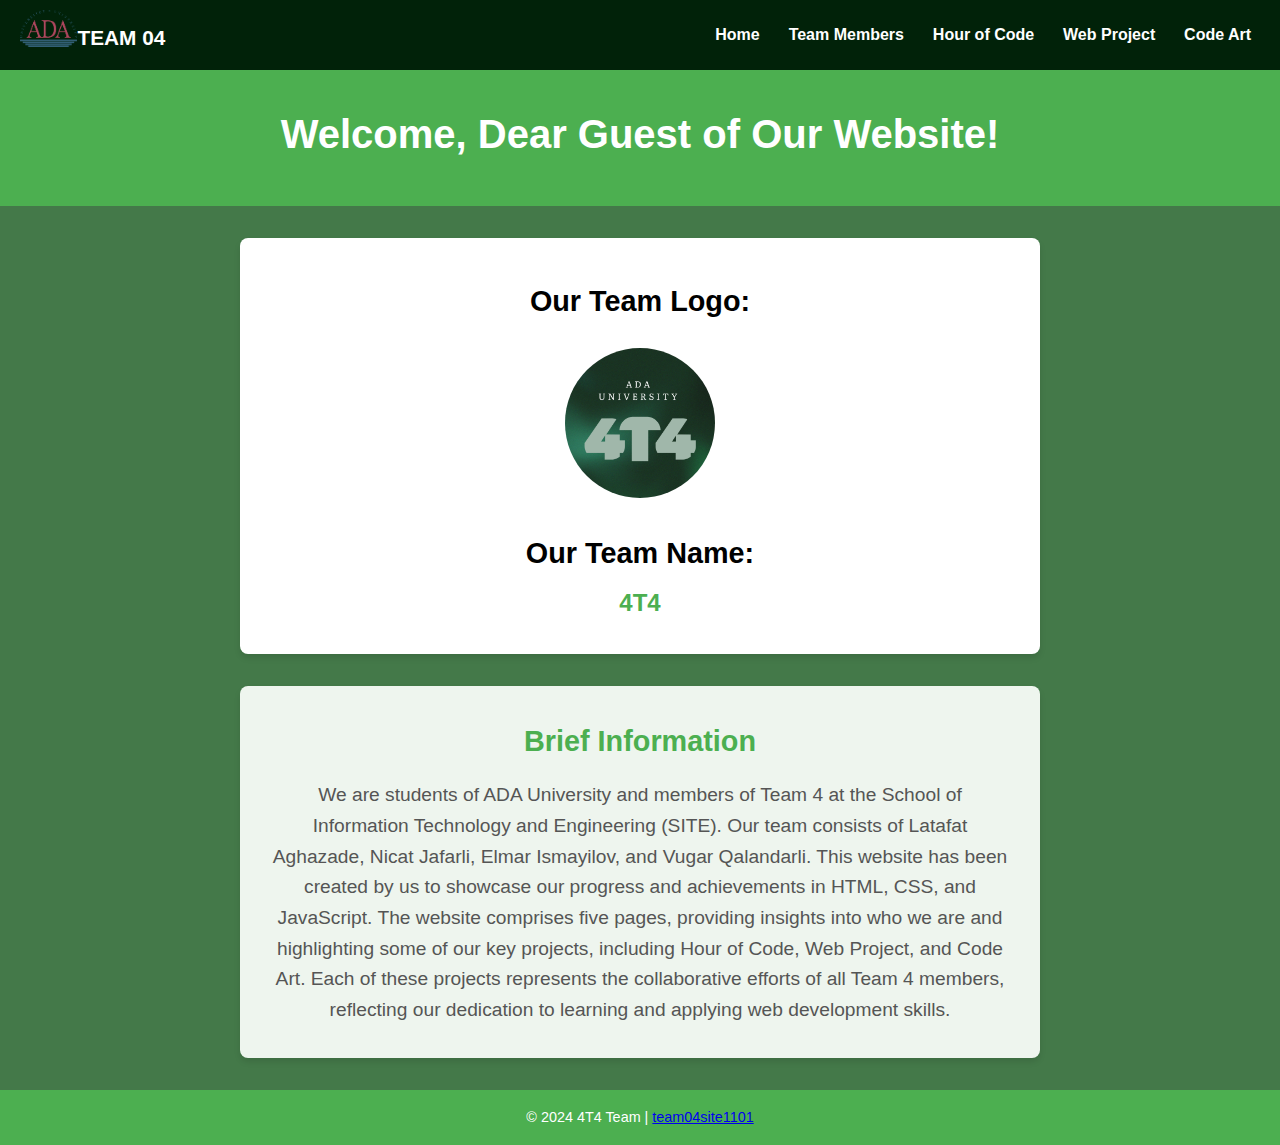
==== index.html @ 17ee94c1 "First commit" ====
<!DOCTYPE html>
<!-- 
    SITE 1101 Principles of Information Systems 
    (c)2024 by Elmar Ismayilov 
    Submitted in partial fulfillment of the requirements of the course.
-->
<html>
    <head>
        <title>Homework 3: How websites work?</title>
        <link rel="stylesheet" href="cssofindex.css">  
        <script type="text/javascript" src="scripts.js"></script>      
    </head>
    <body>
        <nav class = "bla">
            <img src="/media/ada_logo_color.png" alt="Logo" >
            <h2 class="h2">TEAM 04</h2>
            <ul>
                <li><a href="index.html">Home</a></li>
                <li><a href="team-members.html">Team Members</a></li>
                <li><a href="hour-of-code.html">Hour of Code</a></li>
                <li><a href="web-project.html">Web Project</a></li>
                <li><a href="code-artist.html">Code Art</a></li>
            </ul>
        </nav>
        <header class="header">
            <div class="introduce">
                <h1>Welcome, Dear Guest of Our Website!</h1>
            </div>
        </header>
        <main>
            <section class="logo-and-name">
                <h2>Our Team Logo:</h2>
                <img src="/media/Ada University.png" alt="Team Logo" class="logo">
                <h2>Our Team Name:</h2>
                <h3>4T4</h3>
            </section>
            <section class="general-info">
                <h2>Brief Information</h2>
                <p>We are students of ADA University and members of Team 4 at the School of Information Technology and Engineering (SITE). Our team consists of Latafat Aghazade, Nicat Jafarli, Elmar Ismayilov, and Vugar Qalandarli. This website has been created by us to showcase our progress and achievements in HTML, CSS, and JavaScript.
                    The website comprises five pages, providing insights into who we are and highlighting some of our key projects, including Hour of Code, Web Project, and Code Art. Each of these projects represents the collaborative efforts of all Team 4 members, reflecting our dedication to learning and applying web development skills.</p>
            </section>
        </main>
        <footer class="footer">
            <p>© 2024 4T4 Team | <a href="https://www.instagram.com/team04site1101?igsh=cDJnbm1hbzE4Ymlo">team04site1101</a> </p>
        </footer>
 
    </body>
</html>
---- cssofindex.css ----
:root {
    --ada-blue: #336178;
    --ada-red: #ae485e;
}


body {
    font-family: Arial, sans-serif;
    margin: 0;       
     padding: 0;
    line-height: 1.6;
    background-color:  rgb(68, 121, 73);
}
.bla {
    display: flex;
    justify-content: space-between;
    align-items: center;
    width: 100%;
    padding: 10px;
    box-sizing: border-box;
    background-color: rgb(1, 34, 9);
    color:#ffff

}

.bla ul {
    list-style: none;
    padding: 0;
    margin: 0;
    display: flex;
    gap: 10px;
    width: 45%;
}

.bla ul li {
    flex-grow: 1;
    color:#ffff
    
}

.bla ul li a {
    text-decoration: none;
    color: rgb(255, 255, 255);
    font-weight: bold;
    text-align: left;
}

.bla img {
    height: 50px;
    padding-bottom: 13px;
    margin-left: 10px;
}

.bla h2 {
    padding-right: 550px;
    padding-top: 5px;
    font-size: 1.3rem;
    font-weight: bold;
}

.bla li:hover {
    transform: translateY(-5px); 
    transition-duration: 0.5s;
}

.bla a img {
    display: inline-block;
}

.bla a:hover {
    color: var(--text-light);
}

.bla a {
    color: black;
    text-decoration: none;
    font-weight: bold;
    display: block;
}

.bla h2, .bla img {
white-space: nowrap;
}
.introduce h1 {
    text-align: center;
}
/* General Reset */
* {
    margin: 0;
    padding: 0;
    box-sizing: border-box;
}

/* Header */
.header {
    background: #4CAF50 ;
    color: white;
    text-align: center;
    padding: 2rem 1rem;
}

.header h1 {
    font-size: 2.5rem;
    margin-bottom: 0.5rem;
}


/* Logo and Team Name Section */
.logo-and-name {
    text-align: center;
    padding: 2rem;
    background-color: white;
    margin: 2rem auto;
    box-shadow: 0 4px 6px rgba(0, 0, 0, 0.1);
    border-radius: 8px;
    max-width: 800px;
}

.logo-and-name .logo {
    width: 150px;
    height: auto;
    margin: 1rem 0;
}

.logo-and-name img {
    border-radius: 100%;
}

.logo-and-name h2 {
    font-size: 1.8rem;
    margin: 0.5rem 0;
}

.logo-and-name h3 {
    font-size: 1.5rem;
    color: #4CAF50;
}

/* General Info Section */
.general-info {
    padding: 2rem;
    background-color: #eef5ee;
    text-align: center;
    margin: 2rem auto;
    border-radius: 8px;
    max-width: 800px;
    box-shadow: 0 4px 6px rgba(0, 0, 0, 0.1);
}

.general-info h2 {
    font-size: 1.8rem;
    color: #4CAF50;
    margin-bottom: 1rem;
}

.general-info p {
    font-size: 1.2rem;
    color: #555;
}

/* Footer */
.footer {
    text-align: center;
    padding: 1rem;
    background-color: #4CAF50;
    color: white;
    margin-top: 2rem;
    font-size: 0.9rem;
}
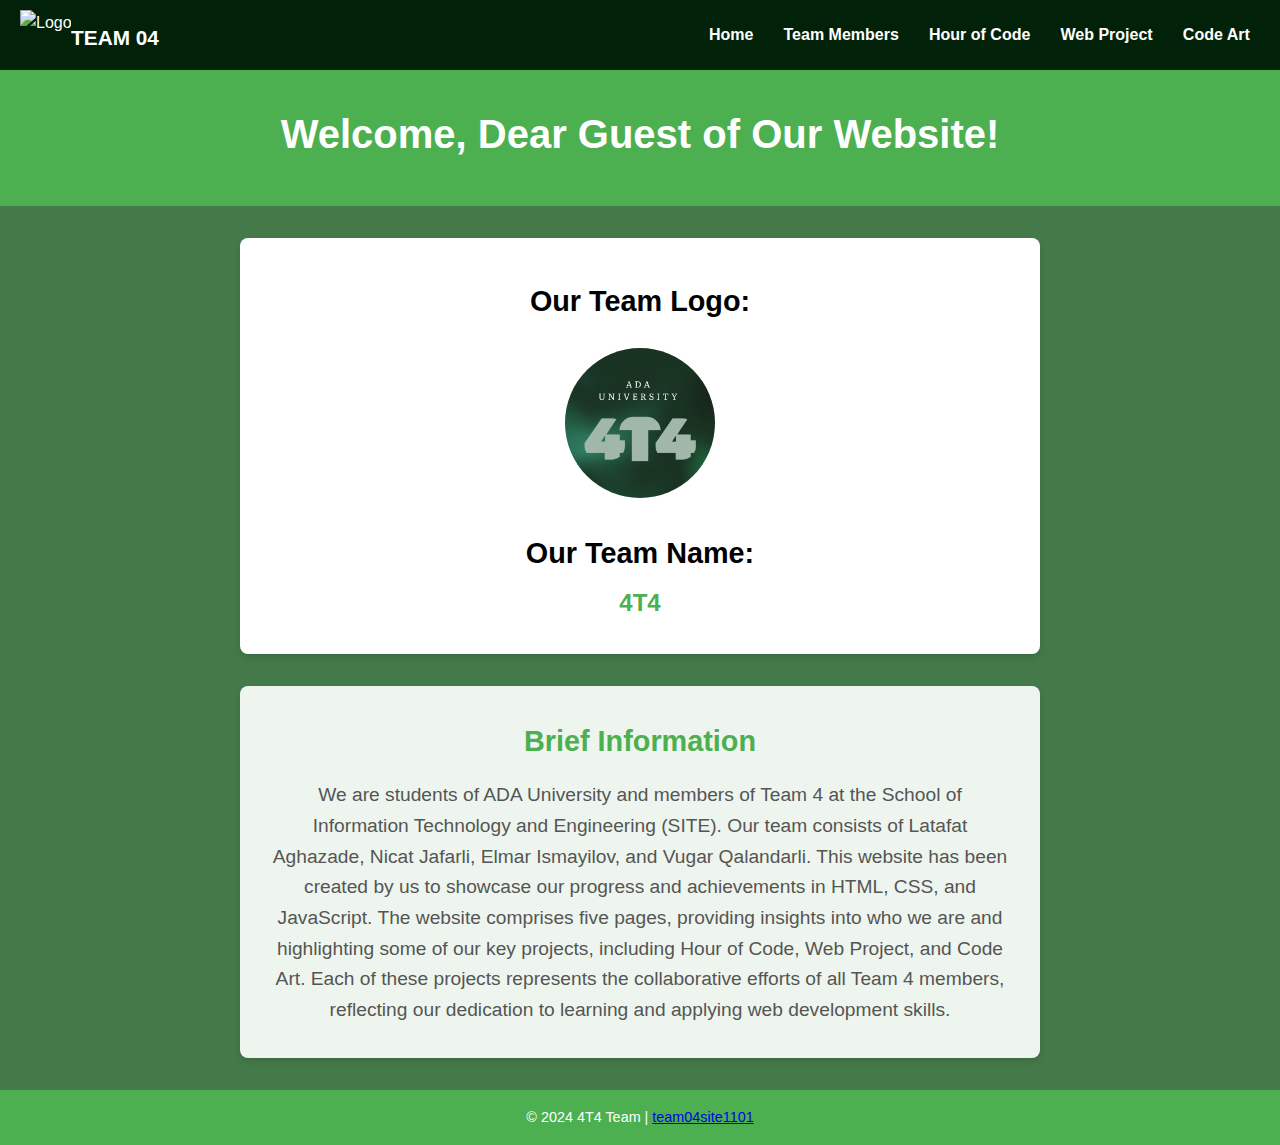
==== commit 7b252b5c: "Update index.html" ====
--- a/index.html
+++ b/index.html
@@ -12,7 +12,7 @@
     </head>
     <body>
         <nav class = "bla">
-            <img src="/media/ada_logo_color.png" alt="Logo" >
+            <img src="media/ada_logo_color.png" alt="Logo">
             <h2 class="h2">TEAM 04</h2>
             <ul>
                 <li><a href="index.html">Home</a></li>
@@ -30,7 +30,7 @@
         <main>
             <section class="logo-and-name">
                 <h2>Our Team Logo:</h2>
-                <img src="/media/Ada University.png" alt="Team Logo" class="logo">
+                <img src="Ada University.png" alt="Team Logo" class="logo">
                 <h2>Our Team Name:</h2>
                 <h3>4T4</h3>
             </section>
@@ -45,4 +45,4 @@
         </footer>
  
     </body>
-</html>+</html>
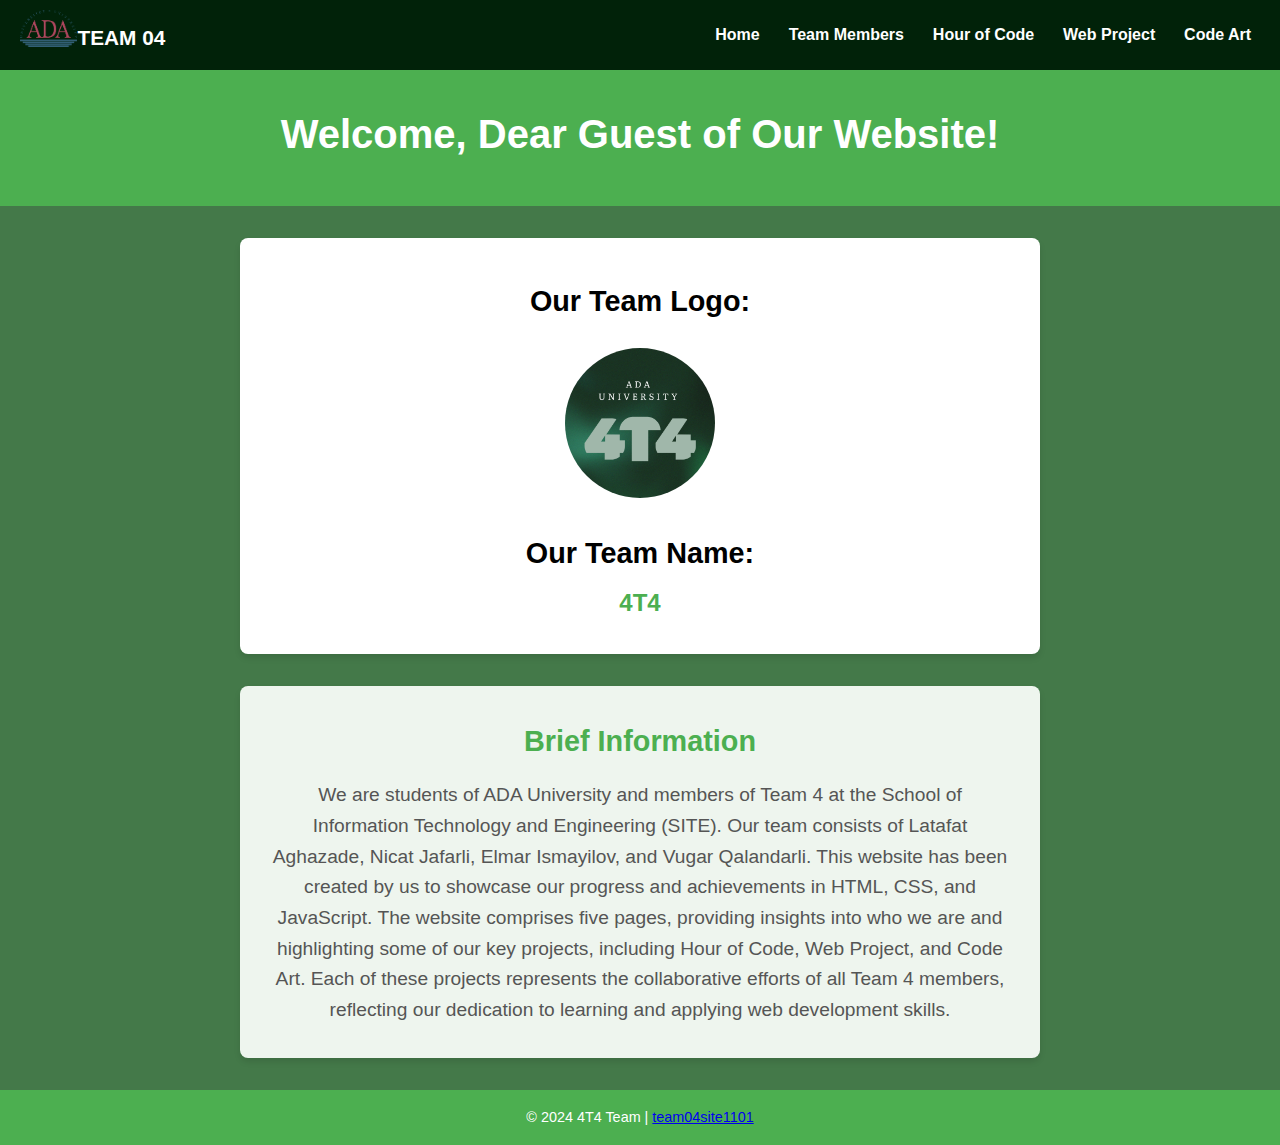
==== commit 2d4a2834: "Update index.html" ====
--- a/index.html
+++ b/index.html
@@ -12,7 +12,7 @@
     </head>
     <body>
         <nav class = "bla">
-            <img src="media/ada_logo_color.png" alt="Logo">
+            <img src="ada_logo_color.png" alt="Logo">
             <h2 class="h2">TEAM 04</h2>
             <ul>
                 <li><a href="index.html">Home</a></li>
